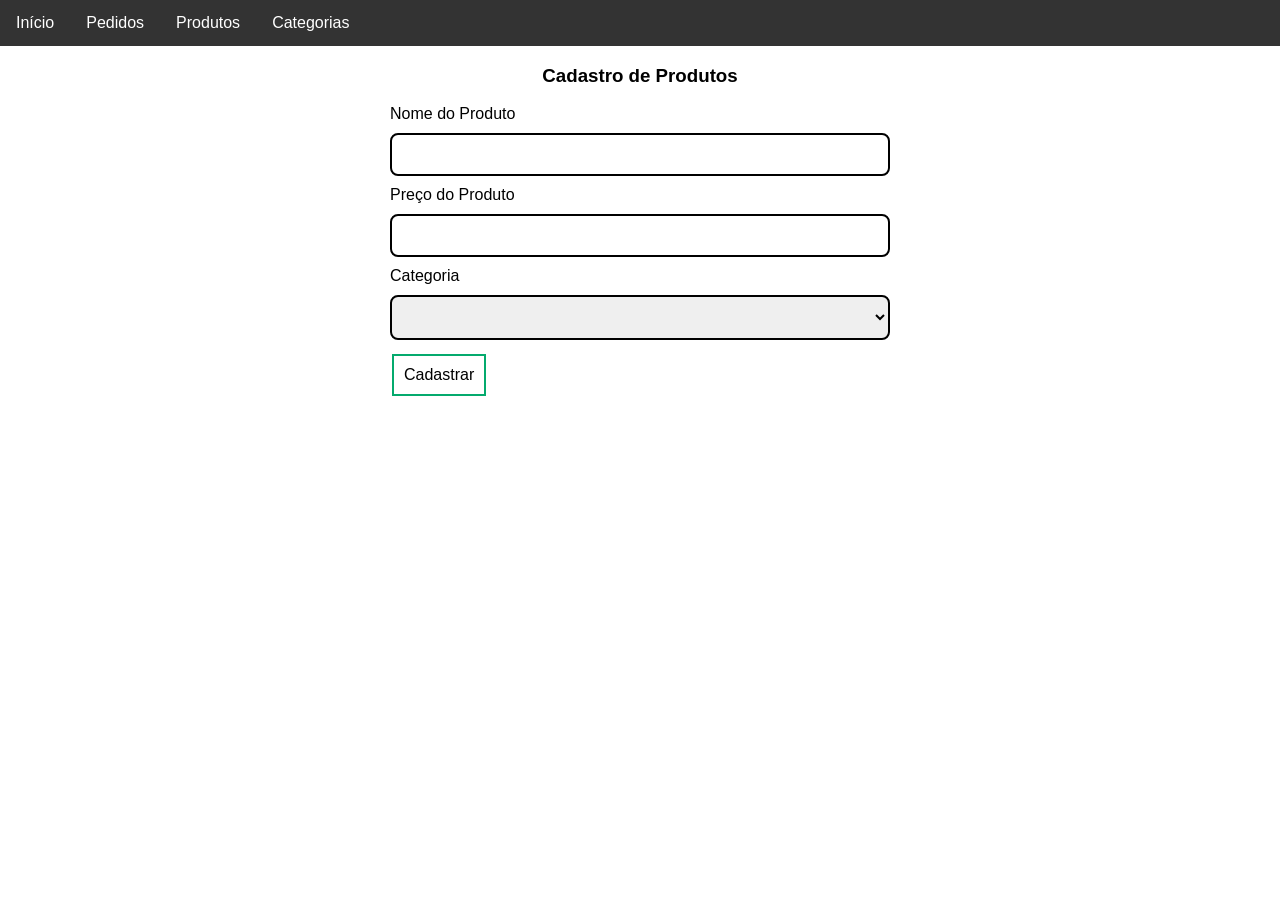
==== cafeteria-api/produtos.html @ 264348e2 "Cafeteria API - 31/03/2026" ====
<!DOCTYPE html>
<html lang="pt-br">
<head>
    <meta charset="UTF-8">
    <meta name="viewport" content="width=device-width, initial-scale=1.0">
    <link rel="stylesheet" href="./assets/css/style.css">
    <title>Produtos</title>
</head>
<body>
    <ul>
        <li><a href="index.html">Início</a></li>
        <li><a href="#pedidos">Pedidos</a></li>
        <li><a href="produtos.html">Produtos</a></li>
        <li><a href="categorias.html">Categorias</a></li>
    </ul>

    <div class="formulario">
        <h3>Cadastro de Produtos</h3>
        
        <label for="nome">Nome do Produto</label>
        <input type="text" id="nome" name="nome">

        <label for="preco">Preço do Produto</label>
        <input type="number" id="preco" name="preco" step="0.01">

        <label for="categorias">Categoria</label>
        <select name="categorias" id="categorias"></select>

        <button type="button" id="botaoEnviar" class="button button-enviar">Cadastrar</button>
    </div>

    <div id="resposta" class="tabela"></div>
</body>
<script src="./assets/js/produtos.js"></script>
</html>
---- cafeteria-api/assets/css/style.css ----
body {
  margin: 0;
  padding: 0;
  font-family: Arial, Helvetica, sans-serif;
}

h2, p {
  margin: 10px;
}



/* ========== Estilização para o Menu ========== */
ul {
  list-style-type: none;
  margin: 0;
  padding: 0;
  overflow: hidden;
  background-color: #333333;
}

ul li {
  float: left;
}

ul li a {
  display: block;
  color: white;
  text-align: center;
  padding: 14px 16px;
  text-decoration: none;
}

ul li a:hover {
  background-color: #111111;
}

/* Estilização para o Formulário */
.formulario{
  width: 500px;
  margin: 0 auto;
  margin-bottom: 30px;
}

.formulario h3 {
  text-align: center;
}


/* Estilização para os campos do Formulário */

label {display: block;}

input[type=text], [type=number], select {
  width: 100%;
  padding: 12px;
  margin: 10px 0;
  box-sizing: border-box;
  border: 2px solid;
  border-radius: 8px;
}

/* Estilização para o botão do formulário */

.button {
  background-color: white;
  border: none;
  color: black;
  padding: 10px 10px;
  text-align: center;
  text-decoration: none;
  display: inline-block;
  font-size: 16px;
  margin: 4px 2px;
  transition-duration: 0.4s;
  cursor: pointer;

}

.button-enviar {
  border: 2px solid #04AA6D;

}
.button-enviar:hover {
  background-color: #04AA6D;
  color: white;
}

/* ========== Estilização da tabela de Dados ========== */

.tabela{
  width: 700px;
  margin: 0 auto;
}

table {
  border-collapse: collapse;
  width: 100%;
}

td, th {
  border: 1px solid #ddd;
  padding: 8px;
}

tr:nth-child(even){background-color: #f2f2f2;}

tr:hover {background-color: #ddd;}

th {
  padding-top: 12px;
  padding-bottom: 12px;
  text-align: left;
  background-color: #04AA6D;
  color: white;
}
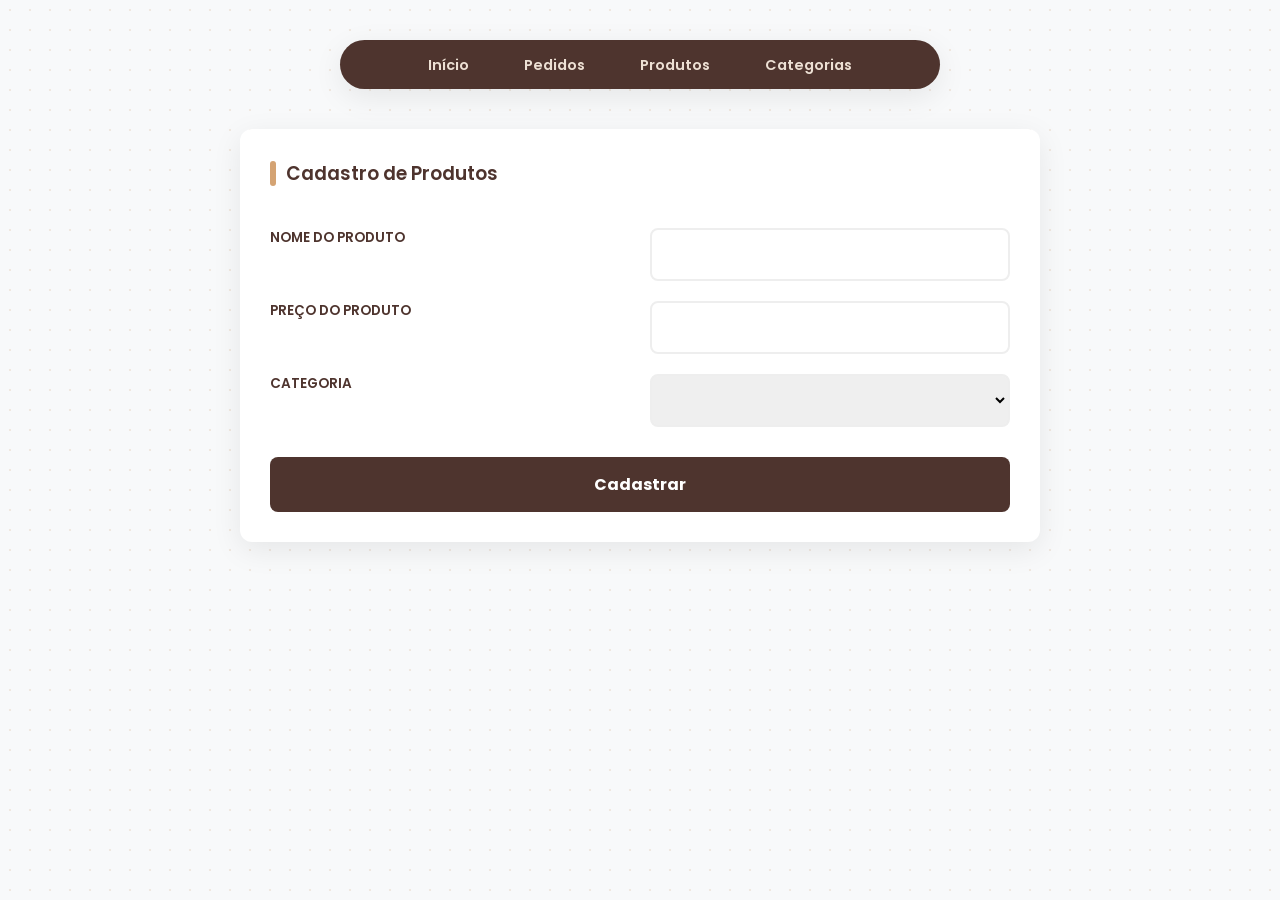
==== commit 2530f080: "07/04/2026" ====
--- a/cafeteria-api/produtos.html
+++ b/cafeteria-api/produtos.html
@@ -9,7 +9,7 @@
 <body>
     <ul>
         <li><a href="index.html">Início</a></li>
-        <li><a href="#pedidos">Pedidos</a></li>
+        <li><a href="pedidos.html">Pedidos</a></li>
         <li><a href="produtos.html">Produtos</a></li>
         <li><a href="categorias.html">Categorias</a></li>
     </ul>
--- a/cafeteria-api/assets/css/style.css
+++ b/cafeteria-api/assets/css/style.css
@@ -1,117 +1,308 @@
+/* Importação de fonte moderna */
+@import url('https://fonts.googleapis.com/css2?family=Poppins:wght@300;400;600;700&display=swap');
+
+:root {
+    --primary: #4e342e;       /* Marrom Café Profundo */
+    --accent: #d4a373;        /* Bege Latte */
+    --success: #2d6a4f;       /* Verde Floresta */
+    --danger: #9b2226;        /* Vermelho Bordô */
+    --bg: #f8f9fa;            /* Cinza ultra claro */
+    --white: #ffffff;
+    --text: #212529;
+    --radius: 12px;
+    --shadow: 0 8px 30px rgba(0,0,0,0.08);
+}
+
+* {
+    margin: 0;
+    padding: 0;
+    box-sizing: border-box;
+    font-family: 'Poppins', sans-serif;
+}
 
 body {
-  margin: 0;
-  padding: 0;
-  font-family: Arial, Helvetica, sans-serif;
-}
-
-h2, p {
-  margin: 10px;
-}
-
-
-
-/* ========== Estilização para o Menu ========== */
+    background-color: var(--bg);
+    color: var(--text);
+    padding: 40px 20px;
+    background-image: radial-gradient(#d4a37333 1px, transparent 1px);
+    background-size: 20px 20px; /* Leve padrão de pontos ao fundo */
+}
+
+/* Menu de Navegação Superior */
 ul {
-  list-style-type: none;
-  margin: 0;
-  padding: 0;
-  overflow: hidden;
-  background-color: #333333;
-}
-
-ul li {
-  float: left;
+    list-style: none;
+    display: flex;
+    justify-content: center;
+    gap: 15px;
+    background: var(--primary);
+    padding: 12px;
+    border-radius: 50px;
+    max-width: 600px;
+    margin: 0 auto 40px auto;
+    box-shadow: var(--shadow);
 }
 
 ul li a {
-  display: block;
-  color: white;
-  text-align: center;
-  padding: 14px 16px;
-  text-decoration: none;
+    color: #ede0d4;
+    text-decoration: none;
+    font-weight: 600;
+    padding: 8px 20px;
+    border-radius: 25px;
+    transition: all 0.3s ease;
+    font-size: 0.9rem;
 }
 
 ul li a:hover {
-  background-color: #111111;
-}
-
-/* Estilização para o Formulário */
-.formulario{
-  width: 500px;
-  margin: 0 auto;
-  margin-bottom: 30px;
+    background: var(--accent);
+    color: var(--primary);
+}
+
+/* Títulos */
+h1 {
+    text-align: center;
+    color: var(--primary);
+    font-weight: 700;
+    margin-bottom: 30px;
+    font-size: 2.2rem;
+}
+
+h3 {
+    color: var(--primary);
+    margin-bottom: 20px;
+    font-weight: 600;
+    display: flex;
+    align-items: center;
+    gap: 10px;
+}
+
+h3::before {
+    content: '';
+    width: 6px;
+    height: 25px;
+    background: var(--accent);
+    border-radius: 10px;
+}
+
+/* Containers e Formulários */
+.formulario {
+    background: var(--white);
+    max-width: 800px;
+    margin: 0 auto 40px auto;
+    padding: 30px;
+    border-radius: var(--radius);
+    box-shadow: var(--shadow);
+    display: grid;
+    grid-template-columns: 1fr 1fr;
+    gap: 20px;
 }
 
 .formulario h3 {
-  text-align: center;
-}
-
-
-/* Estilização para os campos do Formulário */
-
-label {display: block;}
-
-input[type=text], [type=number], select {
-  width: 100%;
-  padding: 12px;
-  margin: 10px 0;
-  box-sizing: border-box;
-  border: 2px solid;
-  border-radius: 8px;
-}
-
-/* Estilização para o botão do formulário */
-
-.button {
-  background-color: white;
-  border: none;
-  color: black;
-  padding: 10px 10px;
-  text-align: center;
-  text-decoration: none;
-  display: inline-block;
-  font-size: 16px;
-  margin: 4px 2px;
-  transition-duration: 0.4s;
-  cursor: pointer;
-
-}
-
+    grid-column: 1 / -1;
+}
+
+/* Estilização de Labels e Inputs */
+label {
+    display: block;
+    font-size: 0.85rem;
+    font-weight: 600;
+    margin-bottom: 8px;
+    color: var(--primary);
+    text-transform: uppercase;
+}
+
+input, select {
+    width: 100%;
+    padding: 12px 15px;
+    border: 2px solid #eee;
+    border-radius: 8px;
+    font-size: 1rem;
+    transition: all 0.3s ease;
+    outline: none;
+}
+
+input:focus, select:focus {
+    border-color: var(--accent);
+    box-shadow: 0 0 0 4px rgba(212, 163, 115, 0.2);
+}
+
+/* Botões */
 .button-enviar {
-  border: 2px solid #04AA6D;
-
-}
+    grid-column: 1 / -1;
+    background: var(--primary);
+    color: var(--white);
+    border: none;
+    padding: 15px;
+    font-size: 1rem;
+    font-weight: 700;
+    border-radius: 8px;
+    cursor: pointer;
+    transition: all 0.3s ease;
+    margin-top: 10px;
+}
+
 .button-enviar:hover {
-  background-color: #04AA6D;
-  color: white;
-}
-
-/* ========== Estilização da tabela de Dados ========== */
-
-.tabela{
-  width: 700px;
-  margin: 0 auto;
-}
-
-table {
-  border-collapse: collapse;
-  width: 100%;
-}
-
-td, th {
-  border: 1px solid #ddd;
-  padding: 8px;
-}
-
-tr:nth-child(even){background-color: #f2f2f2;}
-
-tr:hover {background-color: #ddd;}
-
-th {
-  padding-top: 12px;
-  padding-bottom: 12px;
-  text-align: left;
-  background-color: #04AA6D;
-  color: white;
+    background: var(--accent);
+    color: var(--primary);
+    transform: translateY(-2px);
+}
+
+/* Tabelas (Injetadas pelo JS) */
+.tabela {
+    max-width: 1000px;
+    margin: 0 auto;
+}
+
+table.sua-classe {
+    width: 100%;
+    border-collapse: separate;
+    border-spacing: 0;
+    background: var(--white);
+    border-radius: var(--radius);
+    overflow: hidden;
+    box-shadow: var(--shadow);
+}
+
+table.sua-classe thead th {
+    background: #fdfaf7;
+    color: var(--primary);
+    padding: 18px;
+    font-weight: 700;
+    text-transform: uppercase;
+    font-size: 0.8rem;
+    letter-spacing: 1px;
+    border-bottom: 2px solid #eee;
+}
+
+/* Estilo para o <center> dentro do <th> que você usou no JS */
+table.sua-classe thead th center {
+    font-size: 1.1rem;
+    color: var(--accent);
+}
+
+table.sua-classe tbody td {
+    padding: 15px 18px;
+    border-bottom: 1px solid #f1f1f1;
+    color: #444;
+}
+
+table.sua-classe tbody tr:last-child td {
+    border-bottom: none;
+}
+
+table.sua-classe tbody tr:hover {
+    background-color: #fffaf5;
+}
+
+/* Links de Detalhes e Botões de Deletar */
+a[href*="pedido_itens"] {
+    color: var(--primary);
+    text-decoration: none;
+    font-weight: 700;
+    background: #ede0d4;
+    padding: 6px 12px;
+    border-radius: 6px;
+    font-size: 0.85rem;
+    transition: 0.3s;
+}
+
+a[href*="pedido_itens"]:hover {
+    background: var(--accent);
+}
+
+button[onclick*="delete"], button[onclick*="Remover"] {
+    background: #fff0f0;
+    color: var(--danger);
+    border: 1px solid #ffcccc;
+    padding: 6px 12px;
+    border-radius: 6px;
+    font-weight: 600;
+    cursor: pointer;
+    transition: 0.3s;
+    font-size: 0.8rem;
+}
+
+button[onclick*="delete"]:hover, button[onclick*="Remover"]:hover {
+    background: var(--danger);
+    color: var(--white);
+    border-color: var(--danger);
+}
+
+table.sua-classe thead th {
+    text-align: center; 
+    vertical-align: middle;
+}
+
+table.sua-classe tbody td {
+    text-align: center; 
+    vertical-align: middle; 
+}
+
+table.sua-classe tbody td {
+    display: table-cell; 
+}
+
+table.sua-classe td:last-child {
+    display: flex;
+    justify-content: center;
+    align-items: center;
+    gap: 8px; 
+    border-bottom: 1px solid #f1f1f1;
+    height: 100%; 
+}
+
+table.sua-classe td:last-child a {
+    margin-right: 0;
+}
+
+.boas-vindas {
+    text-align: center;
+    max-width: 900px;
+    margin: 0 auto;
+    padding: 20px;
+}
+
+.boas-vindas p {
+    color: var(--primary);
+    font-size: 1.1rem;
+    margin-bottom: 30px;
+    opacity: 0.8;
+}
+
+.hero-image {
+    width: 100%;
+    max-width: 800px;
+    margin: 0 auto;
+    border-radius: var(--radius); /* Usa o mesmo arredondamento das tabelas */
+    overflow: hidden;
+    box-shadow: var(--shadow); /* Usa a mesma sombra suave */
+    border: 5px solid var(--white); /* Cria uma moldura branca elegante */
+    transition: transform 0.3s ease;
+}
+
+.hero-image:hover {
+    transform: scale(1.02); /* Leve zoom ao passar o mouse */
+}
+
+.hero-image img {
+    width: 100%;
+    height: auto;
+    display: block;
+    object-fit: cover;
+}
+
+/* Responsividade */
+@media (max-width: 768px) {
+    .formulario {
+        grid-template-columns: 1fr;
+    }
+    
+    ul {
+        flex-wrap: wrap;
+        border-radius: 20px;
+    }
+    
+    table.sua-classe {
+        display: block;
+        overflow-x: auto;
+    }
 }
